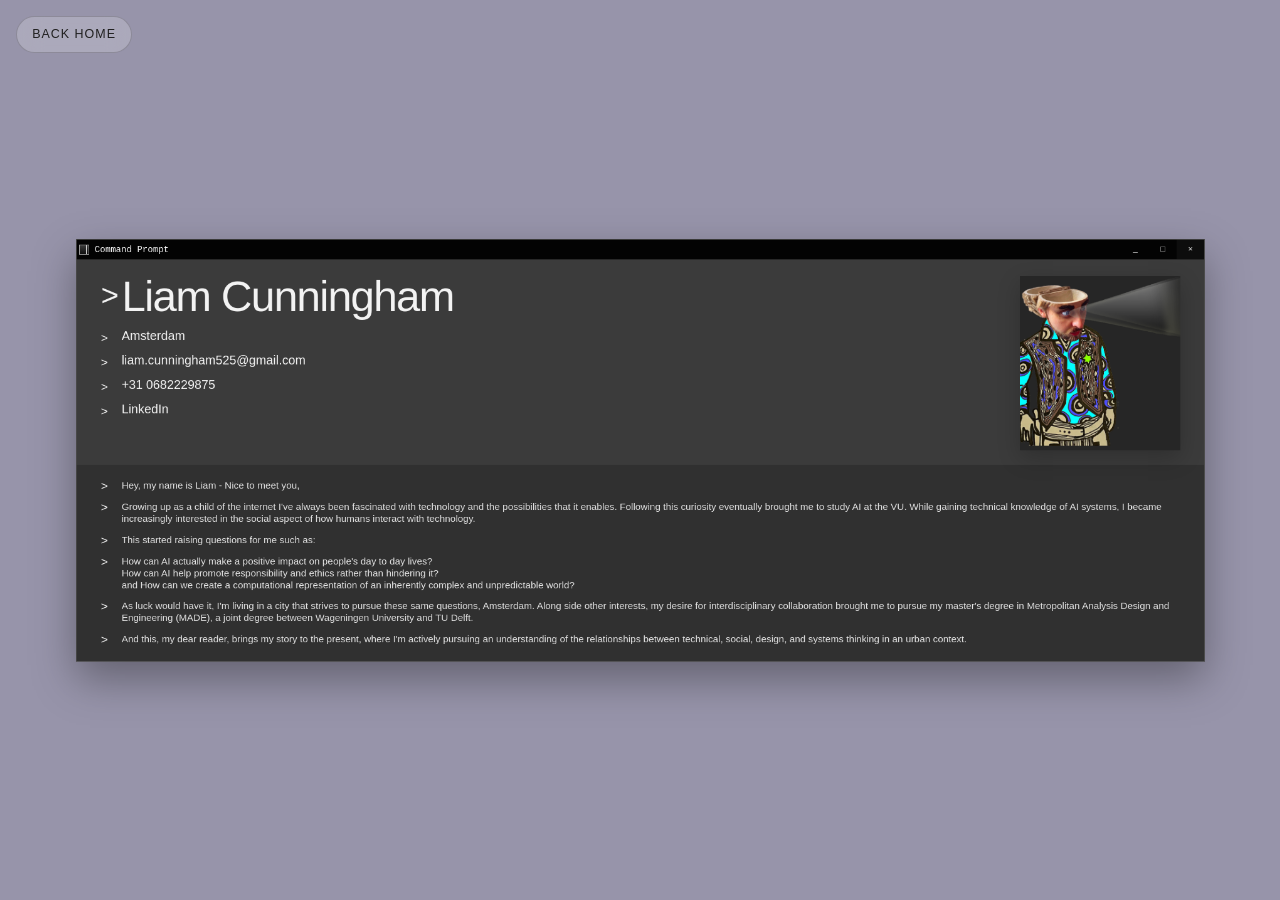
==== about-me.html @ 59e1ddd0 "Add about page, content assets, and custom cursors" ====
<!DOCTYPE html>
<html lang="en">
<head>
  <meta charset="UTF-8">
  <meta name="viewport" content="width=device-width, initial-scale=1.0">
  <title>About Me</title>
  <link rel="stylesheet" href="about-me.css?v=20260405c">
  <script src="about-me.js" defer></script>
</head>
<body>
  <main class="about-page">
    <a class="home-link" href="index.html">Back Home</a>

    <div class="terminal-scale-frame">
      <article class="terminal-window" aria-labelledby="about-name">
        <header class="terminal-titlebar" aria-hidden="true">
          <div class="terminal-title">
            <span class="terminal-icon"></span>
            <span>Command Prompt</span>
          </div>

          <div class="terminal-controls">
            <span class="terminal-control">_</span>
            <span class="terminal-control">&#9633;</span>
            <span class="terminal-control terminal-control--close">&times;</span>
          </div>
        </header>

        <section class="terminal-hero">
          <div class="terminal-lead">
            <div class="prompt-row prompt-row--title">
              <span class="prompt-mark" aria-hidden="true">&gt;</span>
              <h1 id="about-name">Liam Cunningham</h1>
            </div>

            <div class="contact-list" aria-label="Contact details">
              <div class="prompt-row">
                <span class="prompt-mark" aria-hidden="true">&gt;</span>
                <p>Amsterdam</p>
              </div>

              <div class="prompt-row">
                <span class="prompt-mark" aria-hidden="true">&gt;</span>
                <a href="mailto:liam.cunningham525@gmail.com">liam.cunningham525@gmail.com</a>
              </div>

              <div class="prompt-row">
                <span class="prompt-mark" aria-hidden="true">&gt;</span>
                <a href="tel:+31682229875">+31 0682229875</a>
              </div>

              <div class="prompt-row">
                <span class="prompt-mark" aria-hidden="true">&gt;</span>
                <a href="https://www.linkedin.com/in/liam-cunningham8/" target="_blank" rel="noopener noreferrer">LinkedIn</a>
              </div>
            </div>
          </div>

          <figure class="portrait-frame">
            <img class="portrait-image" src="avatar.png" alt="Portrait placeholder for Liam Cunningham">
          </figure>
        </section>

        <section class="terminal-story" aria-label="Biography">
          <div class="prompt-block">
            <span class="prompt-mark" aria-hidden="true">&gt;</span>
            <p>Hey, my name is Liam - Nice to meet you,</p>
          </div>

          <div class="prompt-block">
            <span class="prompt-mark" aria-hidden="true">&gt;</span>
            <p>Growing up as a child of the internet I've always been fascinated with technology and the possibilities that it enables. Following this curiosity eventually brought me to study AI at the VU. While gaining technical knowledge of AI systems, I became increasingly interested in the social aspect of how humans interact with technology.</p>
          </div>

          <div class="prompt-block">
            <span class="prompt-mark" aria-hidden="true">&gt;</span>
            <p>This started raising questions for me such as:</p>
          </div>

          <div class="prompt-block">
            <span class="prompt-mark" aria-hidden="true">&gt;</span>
            <p>How can AI actually make a positive impact on people's day to day lives?<br>How can AI help promote responsibility and ethics rather than hindering it?<br>and How can we create a computational representation of an inherently complex and unpredictable world?</p>
          </div>

          <div class="prompt-block">
            <span class="prompt-mark" aria-hidden="true">&gt;</span>
            <p>As luck would have it, I'm living in a city that strives to pursue these same questions, Amsterdam. Along side other interests, my desire for interdisciplinary collaboration brought me to pursue my master's degree in Metropolitan Analysis Design and Engineering (MADE), a joint degree between Wageningen University and TU Delft.</p>
          </div>

          <div class="prompt-block">
            <span class="prompt-mark" aria-hidden="true">&gt;</span>
            <p>And this, my dear reader, brings my story to the present, where I'm actively pursuing an understanding of the relationships between technical, social, design, and systems thinking in an urban context.</p>
          </div>
        </section>
      </article>
    </div>
  </main>
</body>
</html>
---- about-me.css ----
:root {
  color-scheme: dark;
  --page-bg: #9794aa;
  --shell-top: #3b3b3b;
  --shell-bottom: #303030;
  --shell-divider: #363636;
  --shell-border: #4d4d4d;
  --titlebar-bg: #030303;
  --titlebar-border: #242424;
  --text: #f3f3f3;
  --muted: rgba(243, 243, 243, 0.92);
  --link-hover: #dae8ff;
  --window-shadow: rgba(0, 0, 0, 0.34);
}

* {
  box-sizing: border-box;
}

html,
body {
  cursor: url("customCursor/p3-medium.cur"), auto;
}

a,
button,
[role="button"],
input[type="button"],
input[type="submit"],
input[type="reset"],
label[for],
summary,
select {
  cursor: url("customCursor/p1-medium.cur"), pointer;
}

html,
body {
  margin: 0;
  min-height: 100%;
  background: var(--page-bg);
}

body {
  font-family: Aptos, "Segoe UI", sans-serif;
  color: var(--text);
  overflow: hidden;
}

.about-page {
  min-height: 100vh;
  padding: 1cm 2cm;
  display: grid;
  place-items: center;
  overflow: hidden;
}

.home-link {
  position: fixed;
  top: 1rem;
  left: 1rem;
  z-index: 20;
  padding: 0.65rem 0.95rem;
  border: 1px solid rgba(0, 0, 0, 0.18);
  border-radius: 999px;
  background: rgba(255, 255, 255, 0.2);
  color: #202020;
  text-decoration: none;
  letter-spacing: 0.08em;
  text-transform: uppercase;
  font-size: 0.78rem;
  backdrop-filter: blur(12px);
  transition: background-color 160ms ease, transform 160ms ease;
}

.terminal-scale-frame {
  position: relative;
  opacity: 0;
  transition: opacity 120ms ease-out;
}

.terminal-scale-frame.is-ready {
  opacity: 1;
}

.home-link:hover,
.home-link:focus-visible {
  background: rgba(255, 255, 255, 0.36);
  transform: translateY(-1px);
}

.terminal-window {
  width: 1800px;
  background: var(--shell-top);
  border: 1px solid var(--shell-border);
  box-shadow: 0 28px 64px var(--window-shadow);
  transform-origin: top left;
  will-change: transform;
}

.terminal-titlebar {
  min-height: 32px;
  padding: 0 0 0 0.25rem;
  display: flex;
  align-items: center;
  justify-content: space-between;
  gap: 1rem;
  background: var(--titlebar-bg);
  border-bottom: 1px solid var(--titlebar-border);
}

.terminal-title {
  display: flex;
  align-items: center;
  gap: 0.55rem;
  font-family: "Lucida Console", "Courier New", monospace;
  font-size: 0.88rem;
  color: #f6f6f6;
}

.terminal-icon {
  width: 16px;
  height: 16px;
  display: inline-block;
  border: 1px solid #a1a1a1;
  background:
    linear-gradient(180deg, rgba(255, 255, 255, 0.18), rgba(255, 255, 255, 0)),
    linear-gradient(90deg, #0f0f0f 0 18%, #f2f2f2 18% 24%, #0f0f0f 24% 70%, #f2f2f2 70% 76%, #0f0f0f 76%);
}

.terminal-controls {
  display: flex;
  align-self: stretch;
}

.terminal-control {
  width: 44px;
  display: grid;
  place-items: center;
  font-family: "Lucida Console", "Courier New", monospace;
  font-size: 0.8rem;
  color: #efefef;
}

.terminal-control--close {
  background: rgba(255, 255, 255, 0.04);
}

.terminal-hero {
  display: grid;
  grid-template-columns: minmax(0, 1fr) clamp(220px, 20vw, 330px);
  gap: clamp(1.3rem, 2.6vw, 3.4rem);
  align-items: start;
  padding: clamp(1.15rem, 2vw, 2.5rem) clamp(1rem, 3vw, 3.8rem) clamp(1.15rem, 1.8vw, 1.6rem);
}

.terminal-lead {
  min-width: 0;
}

.contact-list {
  display: grid;
  gap: clamp(0.7rem, 1.2vw, 1.05rem);
}

.prompt-row,
.prompt-block {
  display: grid;
  grid-template-columns: clamp(0.95rem, 1.4vw, 1.45rem) minmax(0, 1fr);
  gap: clamp(0.7rem, 1.2vw, 1.1rem);
}

.prompt-row {
  align-items: baseline;
}

.prompt-row--title {
  align-items: start;
  margin-bottom: clamp(0.8rem, 1.5vw, 1.25rem);
}

.prompt-mark {
  font-family: "Lucida Console", "Courier New", monospace;
  font-size: clamp(1.1rem, 1.5vw, 1.8rem);
  line-height: 1;
  color: var(--text);
  transform: translateY(0.18em);
}

.prompt-row--title .prompt-mark {
  font-size: clamp(2.2rem, 3.8vw, 4.1rem);
  transform: translateY(0.23em);
}

h1 {
  margin: 0;
  font-size: clamp(2.7rem, 5.4vw, 5.5rem);
  line-height: 0.95;
  font-weight: 400;
  letter-spacing: -0.03em;
}

.contact-list p,
.contact-list a {
  margin: 0;
  color: var(--text);
  font-size: clamp(1rem, 1.55vw, 1.75rem);
  line-height: 1.18;
  text-decoration: none;
  overflow-wrap: anywhere;
}

.contact-list a:hover,
.contact-list a:focus-visible {
  color: var(--link-hover);
  text-decoration: underline;
  text-underline-offset: 0.14em;
}

.portrait-frame {
  width: 100%;
  margin: 0;
  justify-self: end;
  background: #262626;
  box-shadow: 0 12px 34px rgba(0, 0, 0, 0.2);
}

.portrait-image {
  display: block;
  width: 100%;
  aspect-ratio: 0.92 / 1;
  object-fit: cover;
}

.terminal-story {
  padding: clamp(1.1rem, 1.8vw, 1.8rem) clamp(1rem, 3vw, 3.8rem) clamp(1.35rem, 2vw, 2rem);
  display: grid;
  gap: clamp(0.9rem, 1.15vw, 1.2rem);
  background: var(--shell-bottom);
}

.prompt-block {
  align-items: start;
}

.prompt-block p {
  margin: 0;
  color: var(--muted);
  font-size: clamp(0.96rem, 1.18vw, 1.3rem);
  line-height: 1.24;
}
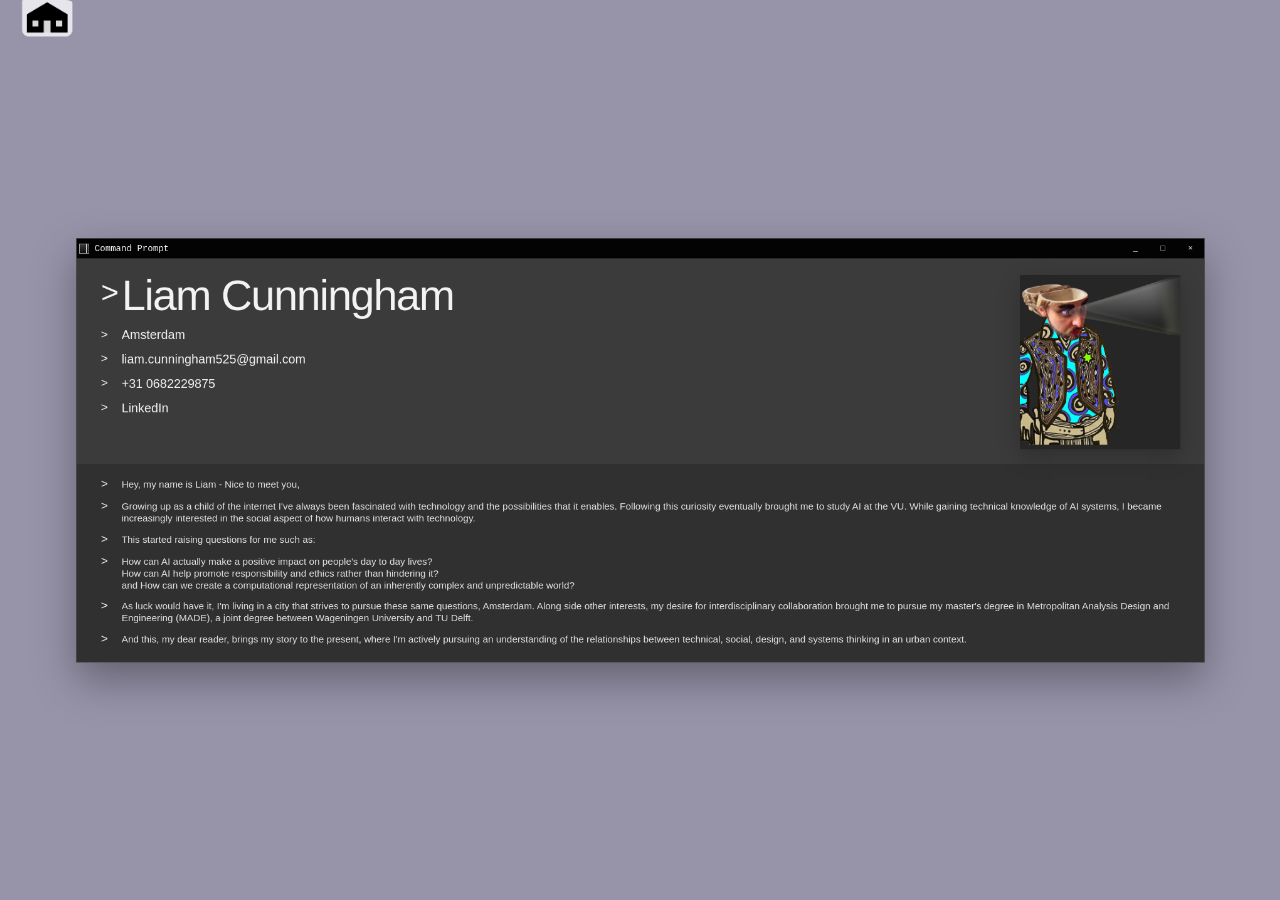
==== commit 873d8245: "Update homepage and gallery interactions" ====
--- a/about-me.html
+++ b/about-me.html
@@ -4,12 +4,30 @@
   <meta charset="UTF-8">
   <meta name="viewport" content="width=device-width, initial-scale=1.0">
   <title>About Me</title>
-  <link rel="stylesheet" href="about-me.css?v=20260405c">
+  <link rel="stylesheet" href="about-me.css?v=20260406e">
   <script src="about-me.js" defer></script>
 </head>
 <body>
   <main class="about-page">
-    <a class="home-link" href="index.html">Back Home</a>
+    <a class="home-link" href="index.html" aria-label="Back Home"></a>
+
+    <section class="secret-note" aria-label="Hidden message">
+      <div class="secret-note-card">
+        <figure class="secret-note-symbol">
+          <img src="symbolo.png" alt="Secret symbol">
+        </figure>
+        <div class="secret-note-copy">
+          <div class="secret-note-lead" aria-label="You have found">
+            <span>You have</span>
+            <span class="secret-note-found-line">
+              <span class="secret-note-found">found</span>
+              <span class="secret-note-ellipsis" aria-hidden="true">...</span>
+            </span>
+          </div>
+          <p>The Secret</p>
+        </div>
+      </div>
+    </section>
 
     <div class="terminal-scale-frame">
       <article class="terminal-window" aria-labelledby="about-name">
--- a/about-me.css
+++ b/about-me.css
@@ -55,26 +55,97 @@
   overflow: hidden;
 }
 
+.secret-note {
+  position: fixed;
+  inset: 0;
+  z-index: 1;
+  display: grid;
+  place-items: center;
+  padding: clamp(1.5rem, 5vw, 4rem);
+  pointer-events: none;
+}
+
+.secret-note-card {
+  display: grid;
+  grid-template-columns: clamp(200px, 20vw, 310px) minmax(220px, 1fr);
+  gap: clamp(0.8rem, 2vw, 2rem);
+  align-items: center;
+  max-width: min(920px, 100%);
+}
+
+.secret-note-symbol {
+  margin: 0;
+  width: 100%;
+  display: grid;
+  place-items: center;
+  align-self: center;
+  transform: translateY(0.22em);
+}
+
+.secret-note-symbol img {
+  display: block;
+  width: 100%;
+  max-width: 240px;
+  height: auto;
+  object-fit: contain;
+}
+
+.secret-note-copy {
+  display: grid;
+  gap: 0.05em;
+  font-family: inherit;
+  font-size: clamp(2.1rem, 4.6vw, 4.8rem);
+  line-height: 0.98;
+  color: rgba(32, 32, 32, 0.9);
+  text-align: center;
+  justify-items: center;
+}
+
+.secret-note-copy p {
+  margin: 0.14em 0 0;
+}
+
+.secret-note-lead {
+  display: grid;
+  justify-items: center;
+  line-height: 0.92;
+}
+
+.secret-note-found-line {
+  position: relative;
+  display: inline-block;
+}
+
+.secret-note-found {
+  display: inline-block;
+}
+
+.secret-note-ellipsis {
+  position: absolute;
+  left: calc(100% + 0.02em);
+  top: 50%;
+  transform: translateY(-44%);
+}
+
 .home-link {
   position: fixed;
-  top: 1rem;
-  left: 1rem;
-  z-index: 20;
-  padding: 0.65rem 0.95rem;
-  border: 1px solid rgba(0, 0, 0, 0.18);
-  border-radius: 999px;
-  background: rgba(255, 255, 255, 0.2);
-  color: #202020;
+  top: 0;
+  left: clamp(0.45rem, 1vw, 0.85rem);
+  z-index: 30;
+  display: block;
+  width: clamp(64px, 5vw, 82px);
+  aspect-ratio: 649 / 419;
+  border-radius: 0.7rem;
+  background: center / contain no-repeat url("homeButton/hb1.png");
   text-decoration: none;
-  letter-spacing: 0.08em;
-  text-transform: uppercase;
-  font-size: 0.78rem;
-  backdrop-filter: blur(12px);
-  transition: background-color 160ms ease, transform 160ms ease;
+  transition: transform 160ms ease;
 }
 
 .terminal-scale-frame {
-  position: relative;
+  position: fixed;
+  left: 0;
+  top: 0;
+  z-index: 10;
   opacity: 0;
   transition: opacity 120ms ease-out;
 }
@@ -85,8 +156,13 @@
 
 .home-link:hover,
 .home-link:focus-visible {
-  background: rgba(255, 255, 255, 0.36);
+  background-image: url("homeButton/hb2.png");
   transform: translateY(-1px);
+}
+
+.home-link:focus-visible {
+  outline: 2px solid rgba(17, 17, 17, 0.38);
+  outline-offset: 3px;
 }
 
 .terminal-window {
@@ -107,6 +183,13 @@
   gap: 1rem;
   background: var(--titlebar-bg);
   border-bottom: 1px solid var(--titlebar-border);
+  cursor: grab;
+  user-select: none;
+  touch-action: none;
+}
+
+.terminal-titlebar.is-dragging {
+  cursor: grabbing;
 }
 
 .terminal-title {
@@ -131,6 +214,11 @@
 .terminal-controls {
   display: flex;
   align-self: stretch;
+  cursor: default;
+}
+
+body.is-dragging-window {
+  user-select: none;
 }
 
 .terminal-control {
@@ -143,7 +231,7 @@
 }
 
 .terminal-control--close {
-  background: rgba(255, 255, 255, 0.04);
+  background: var(--titlebar-bg);
 }
 
 .terminal-hero {
@@ -171,11 +259,11 @@
 }
 
 .prompt-row {
-  align-items: baseline;
+  align-items: center;
 }
 
 .prompt-row--title {
-  align-items: start;
+  align-items: center;
   margin-bottom: clamp(0.8rem, 1.5vw, 1.25rem);
 }
 
@@ -184,12 +272,12 @@
   font-size: clamp(1.1rem, 1.5vw, 1.8rem);
   line-height: 1;
   color: var(--text);
-  transform: translateY(0.18em);
+  transform: translateY(0);
 }
 
 .prompt-row--title .prompt-mark {
   font-size: clamp(2.2rem, 3.8vw, 4.1rem);
-  transform: translateY(0.23em);
+  transform: translateY(0);
 }
 
 h1 {
@@ -240,7 +328,13 @@
 }
 
 .prompt-block {
-  align-items: start;
+  align-items: baseline;
+  align-items: first baseline;
+}
+
+.prompt-block .prompt-mark {
+  line-height: 1;
+  transform: translateY(0);
 }
 
 .prompt-block p {
@@ -249,3 +343,10 @@
   font-size: clamp(0.96rem, 1.18vw, 1.3rem);
   line-height: 1.24;
 }
+
+@media (max-width: 820px) {
+  .secret-note-card {
+    grid-template-columns: minmax(0, 1fr);
+    justify-items: center;
+  }
+}
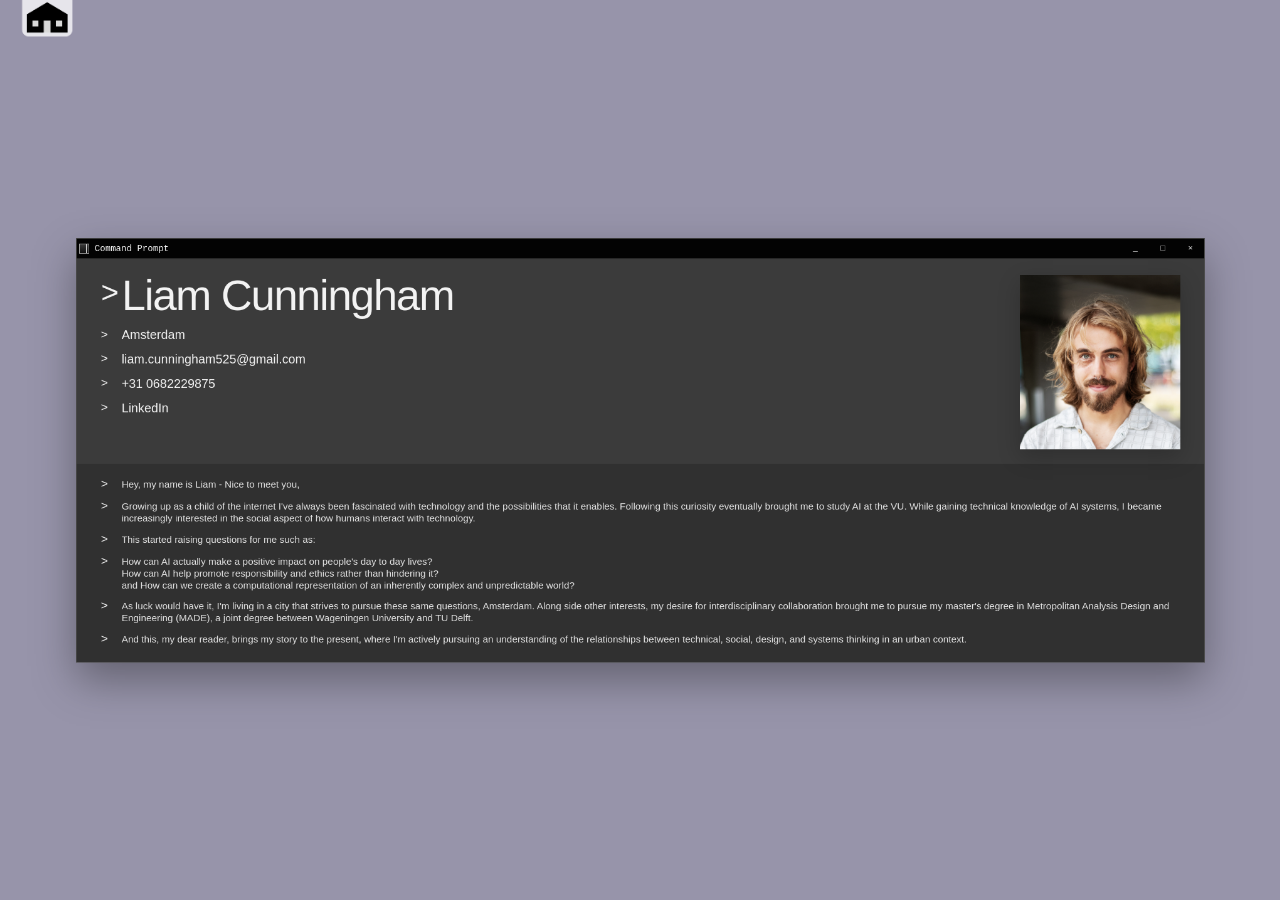
==== commit 43e9991a: "Update about page and add education test page" ====
--- a/about-me.html
+++ b/about-me.html
@@ -75,7 +75,7 @@
           </div>
 
           <figure class="portrait-frame">
-            <img class="portrait-image" src="avatar.png" alt="Portrait placeholder for Liam Cunningham">
+            <img class="portrait-image" src="croppedMade.png" alt="Portrait of Liam Cunningham">
           </figure>
         </section>
 
--- a/about-me.css
+++ b/about-me.css
@@ -63,6 +63,12 @@
   place-items: center;
   padding: clamp(1.5rem, 5vw, 4rem);
   pointer-events: none;
+  opacity: 0;
+  transition: opacity 120ms ease-out;
+}
+
+.about-page.is-scene-ready .secret-note {
+  opacity: 1;
 }
 
 .secret-note-card {
@@ -135,8 +141,11 @@
   display: block;
   width: clamp(64px, 5vw, 82px);
   aspect-ratio: 649 / 419;
-  border-radius: 0.7rem;
-  background: center / contain no-repeat url("homeButton/hb1.png");
+  border-radius: 0;
+  background-image: url("homeButton/hb1.png");
+  background-position: center;
+  background-repeat: no-repeat;
+  background-size: contain;
   text-decoration: none;
   transition: transform 160ms ease;
 }
